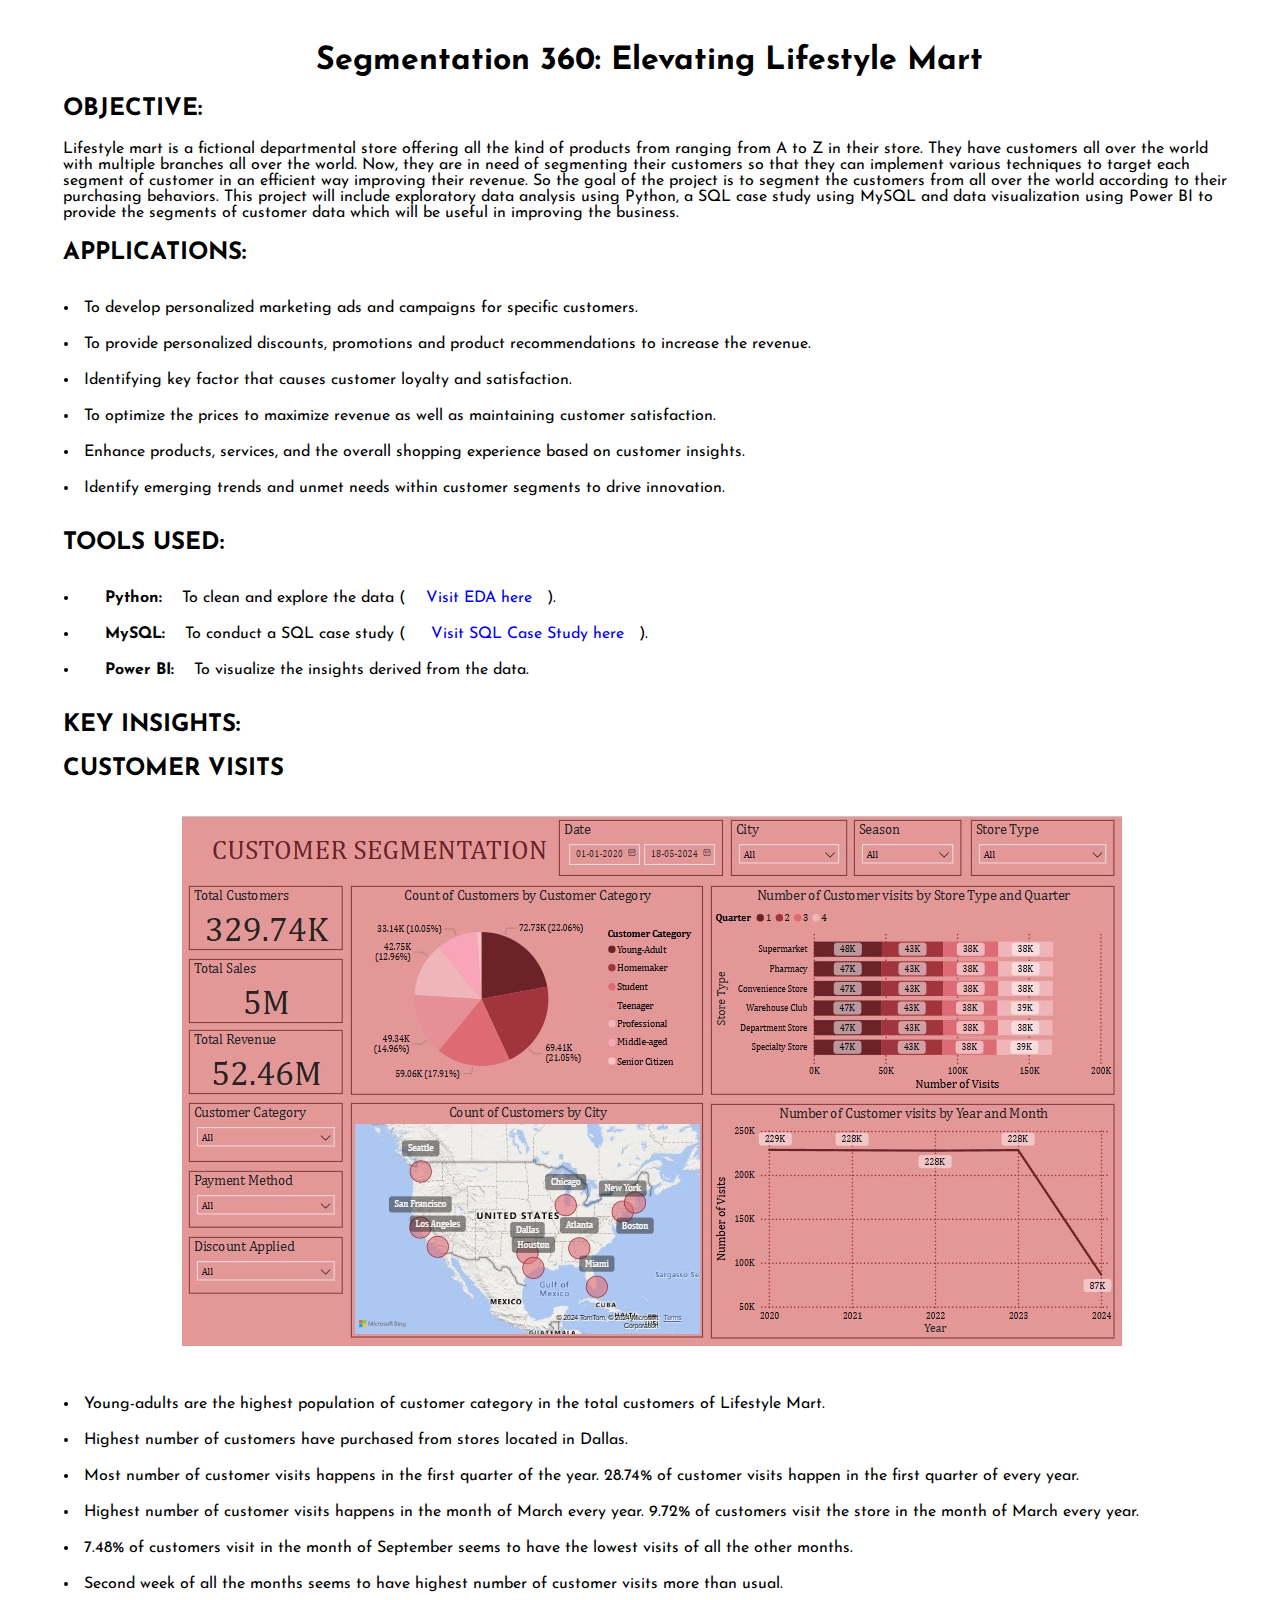
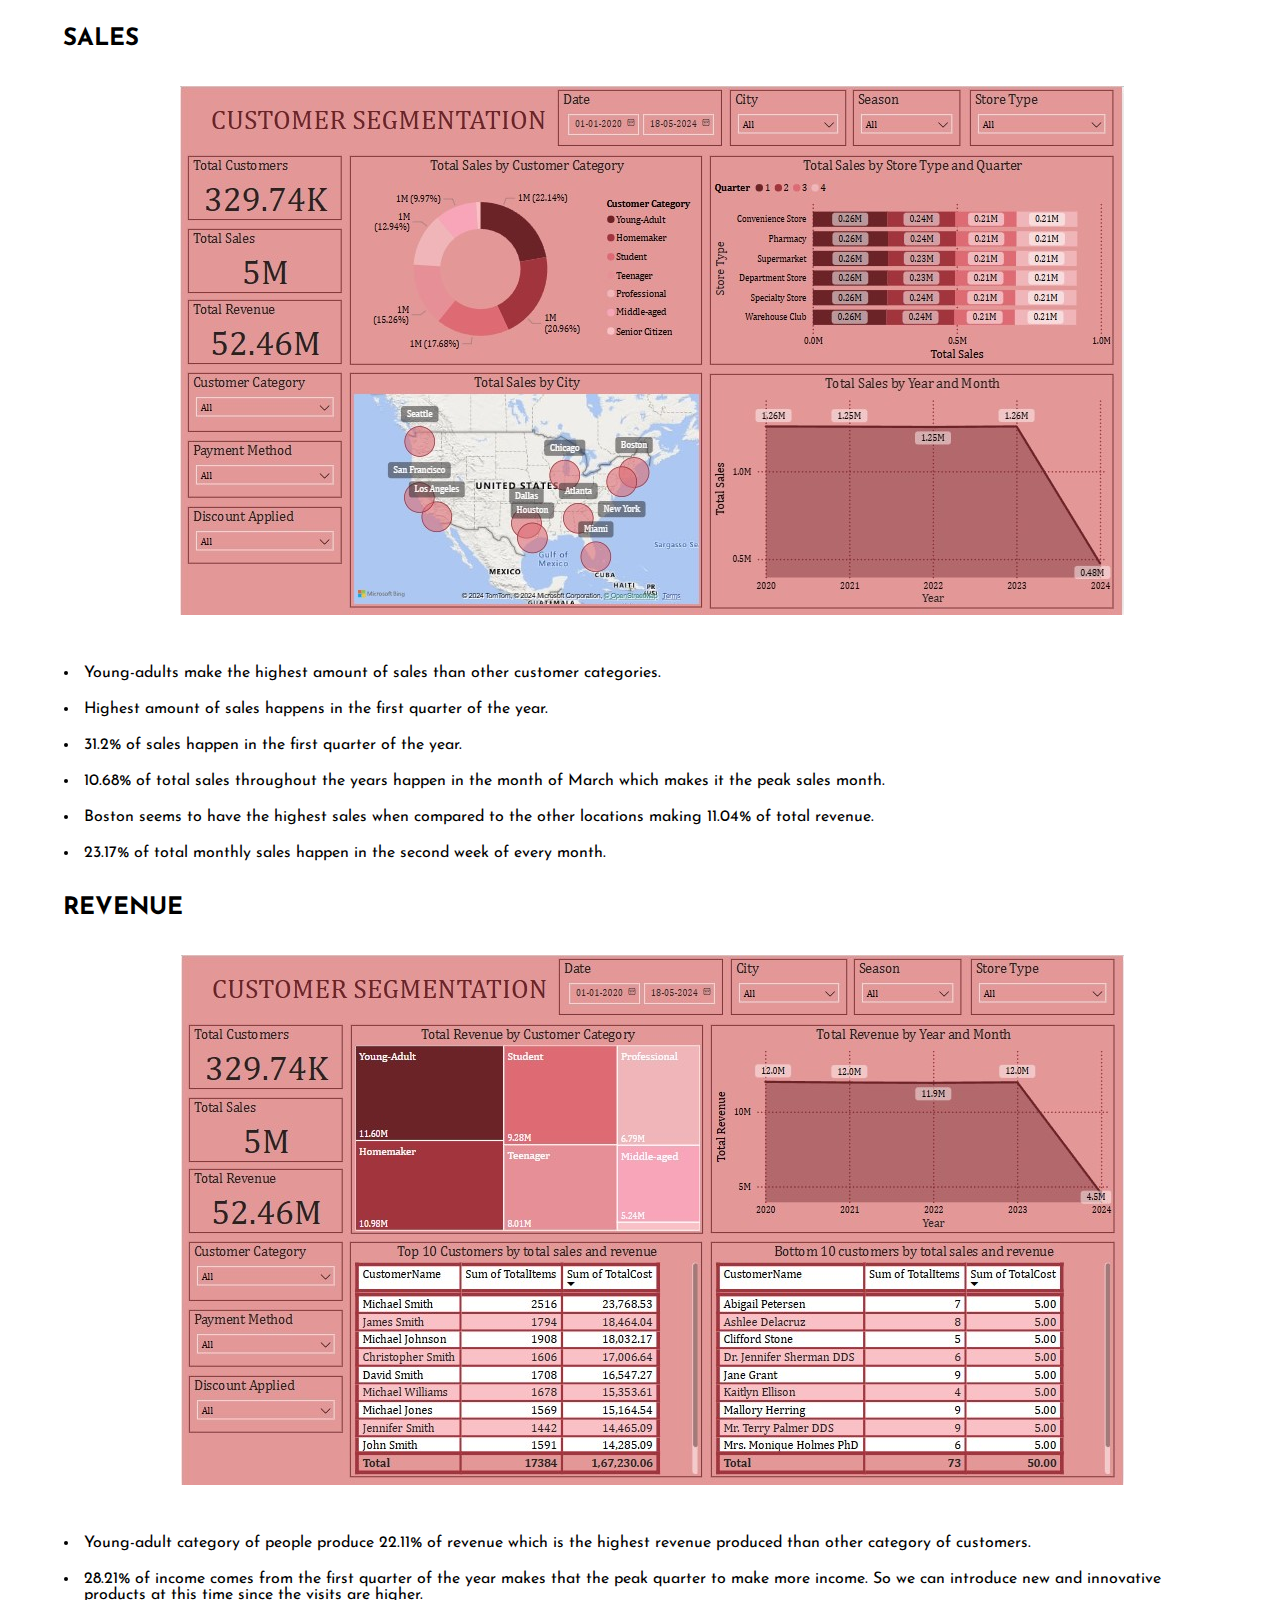
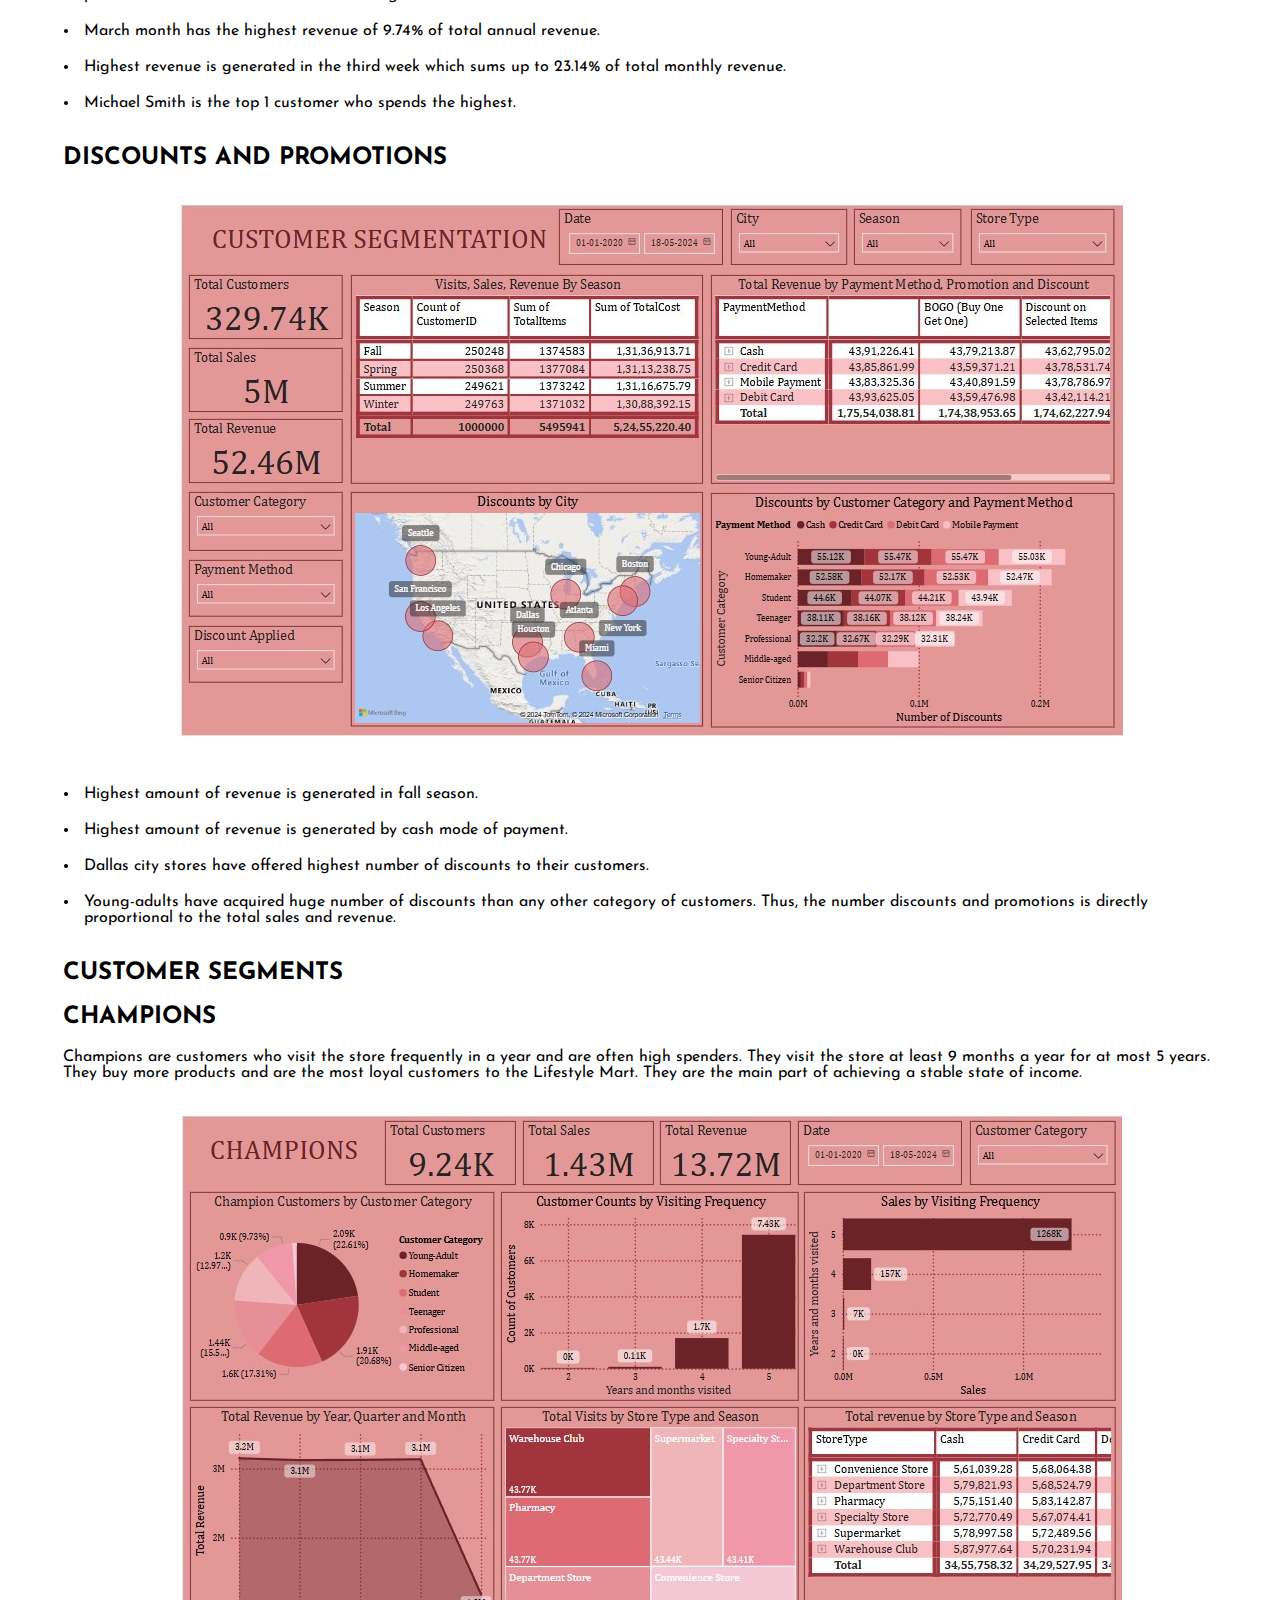
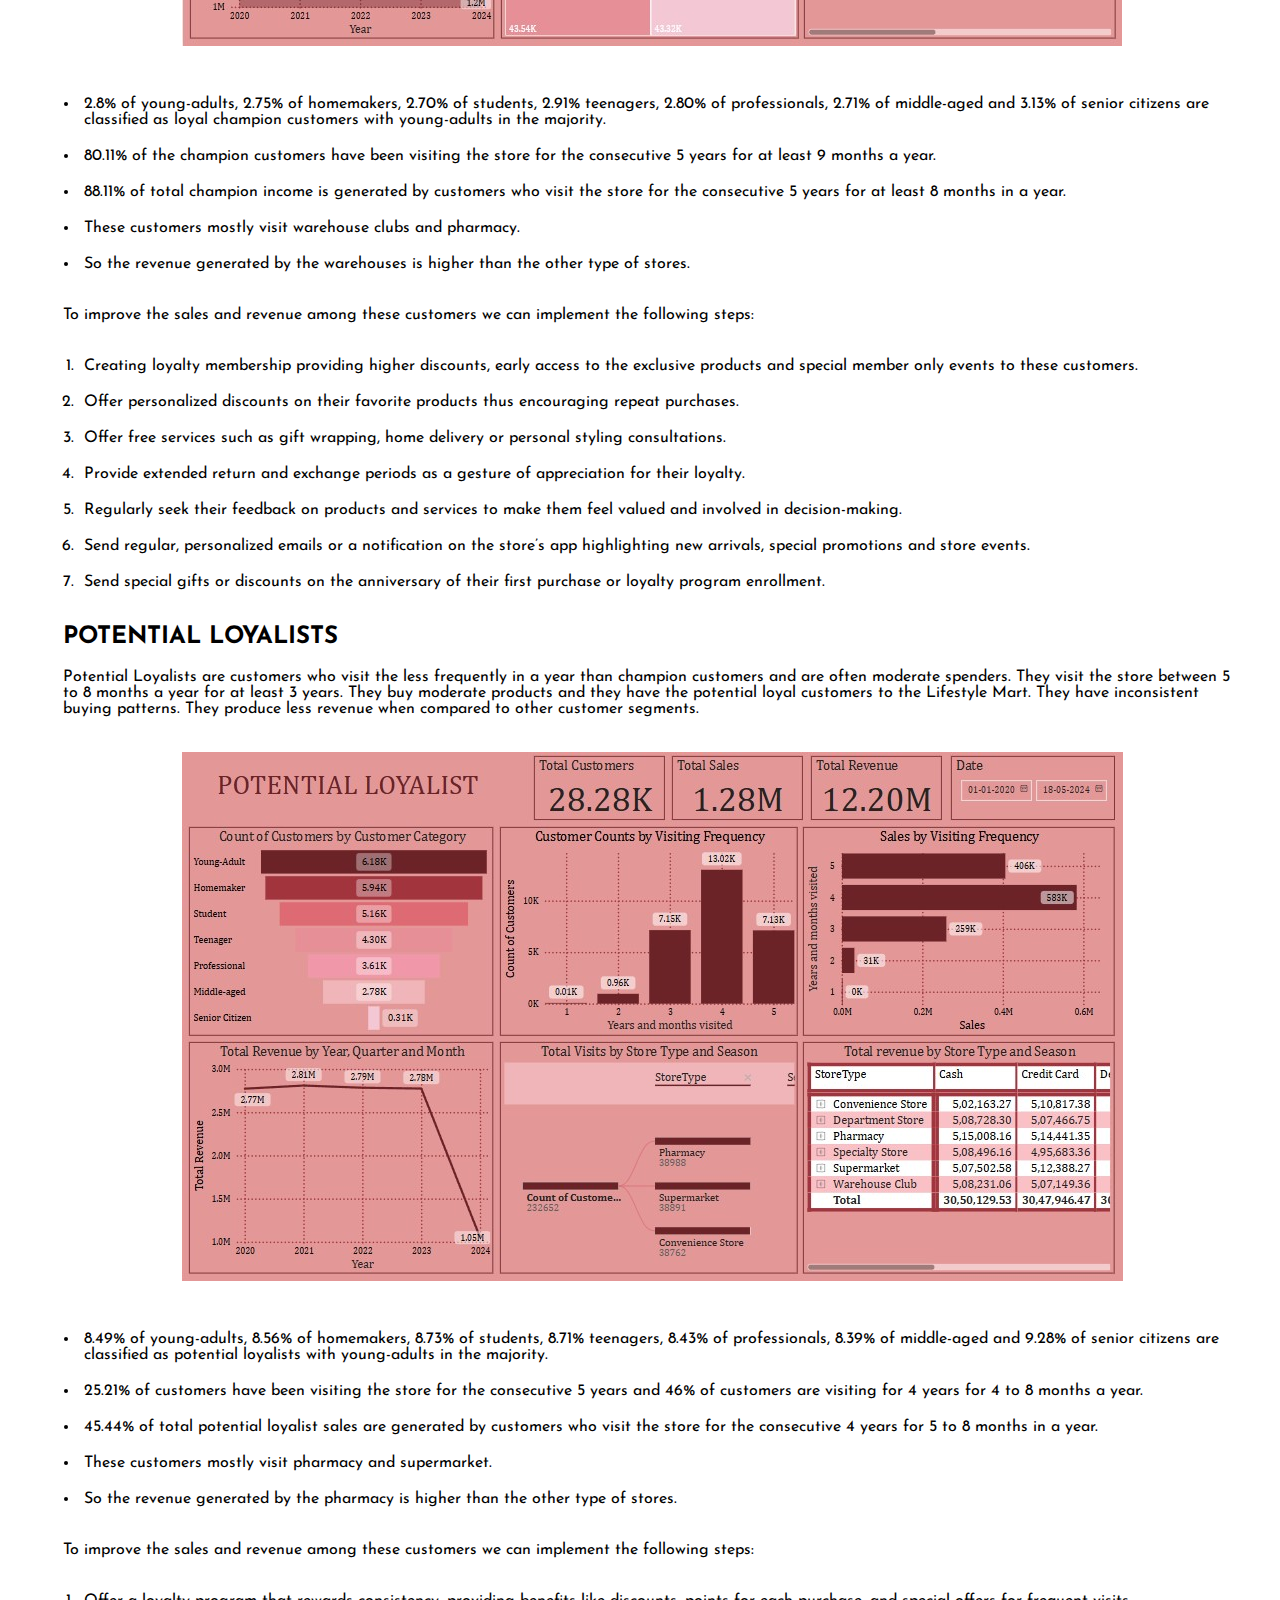
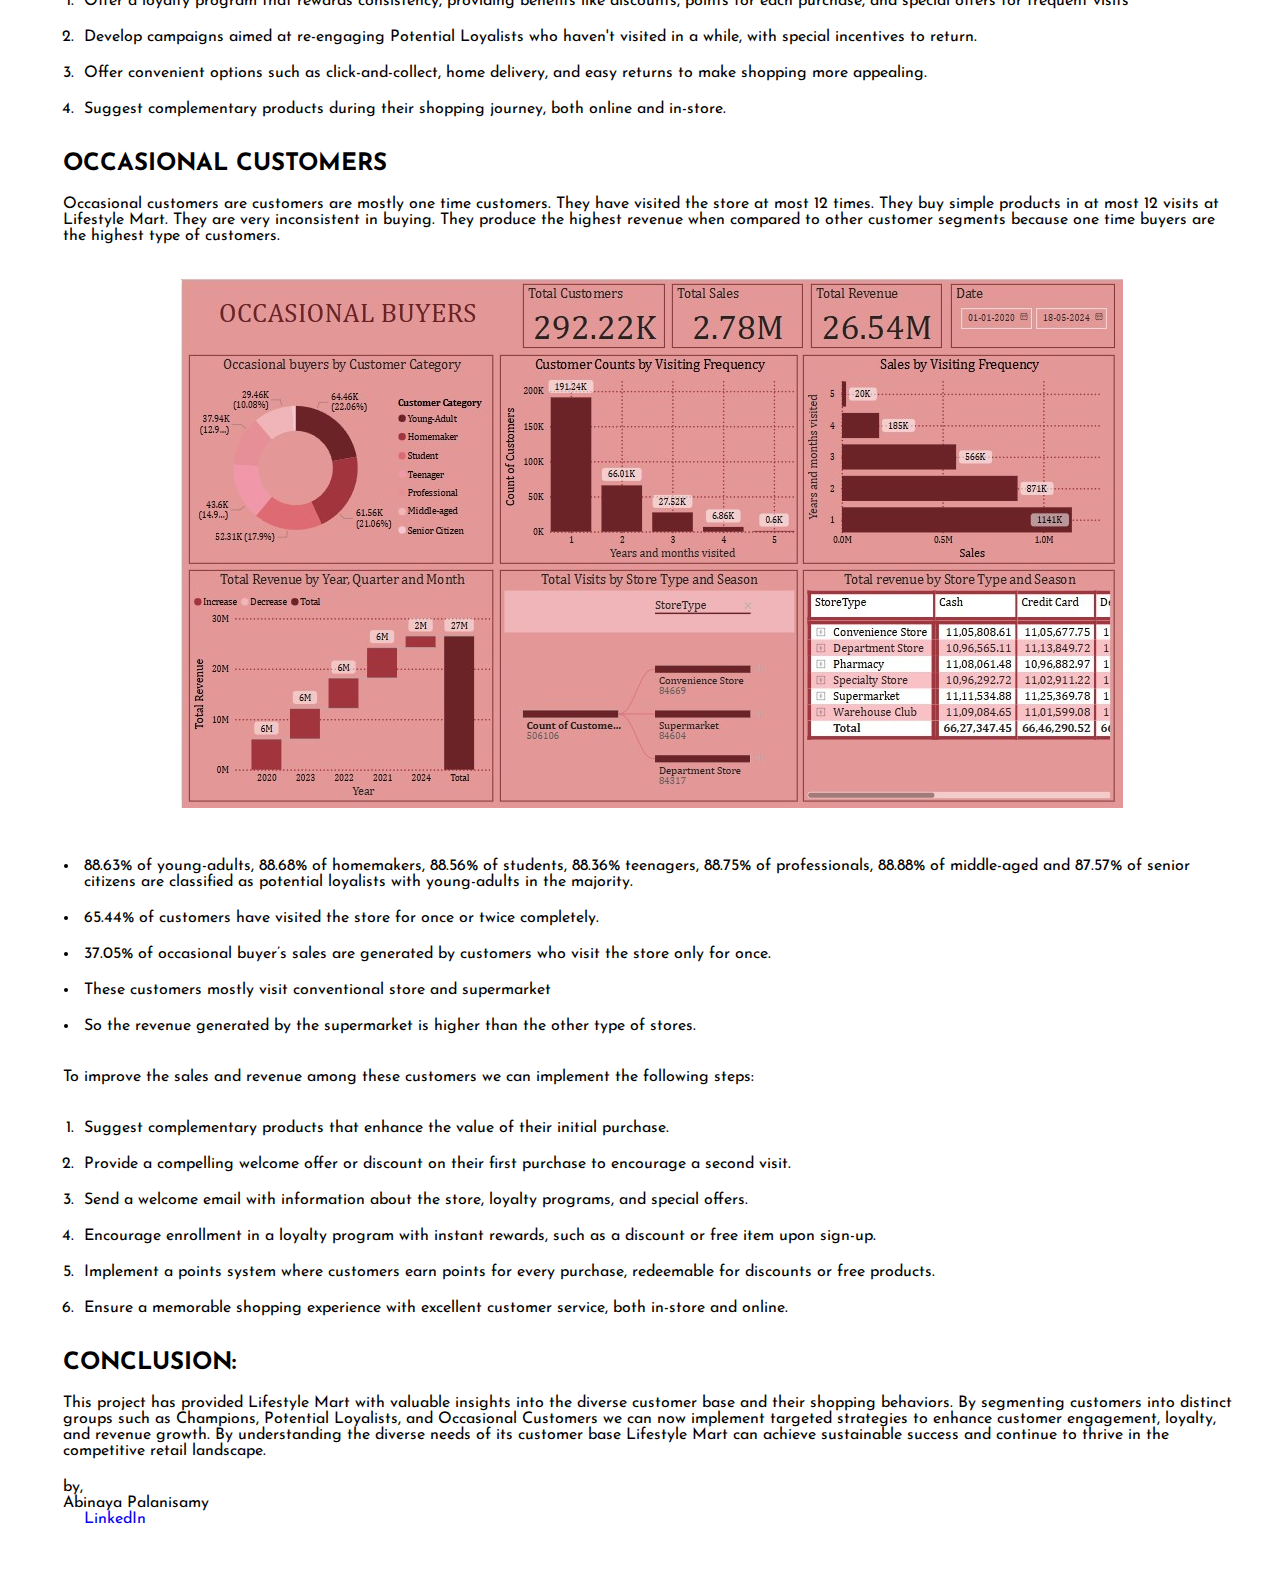
==== index.html @ 57961b80 "Update and rename Customer Satisfaction.html to index.html" ====
<html>
    <head>
        <title>Segmentation 360: Elevating Lifestyle Mart</title>
        <link rel="stylesheet" type="text/css" href="Customer.css">
        <!--google fonts link-->
    <link href="https://fonts.googleapis.com/css2?family=Josefin+Sans:wght@500&family=Rubik:ital,wght@1,800&display=swap" rel="stylesheet">
    </head>
    <body>
        <h1 align="center">Segmentation 360: Elevating Lifestyle Mart</h1>
        <h2>OBJECTIVE:</h2>
        <p>Lifestyle mart is a fictional departmental store offering all the kind of products from ranging from A to Z in their store. They have customers all over the world with multiple branches all over the world. Now, they are in need of segmenting their customers so that they can implement various techniques to target each segment of customer in an efficient way improving their revenue. So the goal of the project is to segment the customers from all over the world according to their purchasing behaviors. This project will include exploratory data analysis using Python, a SQL case study using MySQL and data visualization using Power BI to provide the segments of customer data which will be useful in improving the business. </p>
        <h2>APPLICATIONS:</h2>
        <ul>
            <li>To develop personalized marketing ads and campaigns for specific customers.</li>
            <li>To provide personalized discounts, promotions and product recommendations to increase the revenue.</li>
            <li>Identifying key factor that causes customer loyalty and satisfaction.</li>
            <li>To optimize the prices to maximize revenue as well as maintaining customer satisfaction.</li>
            <li>Enhance products, services, and the overall shopping experience based on customer insights.</li>
            <li>Identify emerging trends and unmet needs within customer segments to drive innovation.</li>
        </ul>
        <h2>TOOLS USED:</h2>
        <ul>
            <li><strong>Python: </strong>To clean and explore the data (<a href="https://github.com/Abinaya-2023/FINAL-PROJECTS-AARD/blob/main/Customer%20Segmentation%20Analysis/Retail.ipynb" target="_blank" class="btn">Visit EDA here</a>). </li>
            <li><strong>MySQL: </strong>To conduct a SQL case study ( <a href="https://github.com/Abinaya-2023/FINAL-PROJECTS-AARD/blob/main/Customer%20Segmentation%20Analysis/Retail.sql" target="_blank" class="btn">Visit SQL Case Study here</a>). </li>
            <li><strong>Power BI: </strong>To visualize the insights derived from the data. </li>
        </ul>
        <h2>KEY INSIGHTS:</h2>
        <h2>CUSTOMER VISITS</h2>
        <center><img src="Customer Dashboard/A.jpg"></center>
        <ul>
            <li>Young-adults are the highest population of customer category in the total customers of Lifestyle Mart.</li>
            <li>Highest number of customers have purchased from stores located in Dallas.</li>
            <li>Most number of customer visits happens in the first quarter of the year. 28.74% of customer visits happen in the first quarter of every year.</li>
            <li>Highest number of customer visits happens in the month of March every year. 9.72% of customers visit the store in the month of March every year.</li>
            <li>7.48% of customers visit in the month of September seems to have the lowest visits of all the other months.</li>
            <li>Second week of all the months seems to have highest number of customer visits more than usual.</li>
        </ul>
        <h2>SALES</h2>
        <center><img src = "Customer Dashboard/B.jpg"></center>
        <ul>
            <li>Young-adults make the highest amount of sales than other customer categories.</li>
            <li>Highest amount of sales happens in the first quarter of the year.</li>
            <li>31.2% of sales happen in the first quarter of the year.</li>
            <li>10.68% of total sales throughout the years happen in the month of March which makes it the peak sales month.</li>
            <li>Boston seems to have the highest sales when compared to the other locations making 11.04% of total revenue.</li>
            <li>23.17% of total monthly sales happen in the second week of every month.</li>
        </ul>
        <h2>REVENUE</h2>
        <center><img src = "Customer Dashboard/C.jpg"></center>
        <ul>
            <li>Young-adult category of people produce 22.11% of revenue which is the highest revenue produced than other category of customers.</li>
            <li>28.21% of income comes from the first quarter of the year makes that the peak quarter to make more income. So we can introduce new and innovative products at this time since the visits are higher.</li>
            <li>March month has the highest revenue of 9.74% of total annual revenue.</li>
            <li>Highest revenue is generated in the third week which sums up to 23.14% of total monthly revenue.</li>
            <li>Michael Smith is the top 1 customer who spends the highest.</li>
        </ul>
        <h2>DISCOUNTS AND PROMOTIONS</h2>
        <center><img src = "Customer Dashboard/D.jpg"></center>
        <ul>
            <li>Highest amount of revenue is generated in fall season.</li>
            <li>Highest amount of revenue is generated by cash mode of payment.</li>
            <li>Dallas city stores have offered highest number of discounts to their customers.</li>
            <li>Young-adults have acquired huge number of discounts than any other category of customers. Thus, the number discounts and promotions is directly proportional to the total sales and revenue.</li>
        </ul>
        <h2>CUSTOMER SEGMENTS</h2>
        <h2>CHAMPIONS</h2>
        <p>Champions are customers who visit the store frequently in a year and are often high spenders. They visit the store at least 9 months a year for at most 5 years. They buy more products and are the most loyal customers to the Lifestyle Mart. They are the main part of achieving a stable state of income.</p>
        <center><img src = "Customer Dashboard/E.jpg"></center>
        <ul>
            <li>2.8% of young-adults, 2.75% of homemakers, 2.70% of students, 2.91% teenagers, 2.80% of professionals, 2.71% of middle-aged and 3.13% of senior citizens are classified as loyal champion customers with young-adults in the majority.</li>
            <li>80.11% of the champion customers have been visiting the store for the consecutive 5 years for at least 9 months a year.</li>
            <li>88.11% of total champion income is generated by customers who visit the store for the consecutive 5 years for at least 8 months in a year.</li>
            <li>These customers mostly visit warehouse clubs and pharmacy.</li>
            <li>So the revenue generated by the warehouses is higher than the other type of stores.</li>
        </ul>
        <p>To improve the sales and revenue among these customers we can implement the following steps:</p>
        <ol>
            <li>Creating loyalty membership providing higher discounts, early access to the exclusive products and special member only events to these customers.</li>
            <li>Offer personalized discounts on their favorite products thus encouraging repeat purchases.</li>
            <li>Offer free services such as gift wrapping, home delivery or personal styling consultations.</li>
            <li>Provide extended return and exchange periods as a gesture of appreciation for their loyalty.</li>
            <li>Regularly seek their feedback on products and services to make them feel valued and involved in decision-making.</li>
            <li>Send regular, personalized emails or a notification on the store’s app highlighting new arrivals, special promotions and store events.</li>
            <li>Send special gifts or discounts on the anniversary of their first purchase or loyalty program enrollment.</li>
        </ol>
        <h2>POTENTIAL LOYALISTS</h2>
        <p>Potential Loyalists are customers who visit the less frequently in a year than champion customers and are often moderate spenders. They visit the store between 5 to 8 months a year for at least 3 years. They buy moderate products and they have the potential loyal customers to the Lifestyle Mart. They have inconsistent buying patterns. They produce less revenue when compared to other customer segments.</p>
        <center><img src = "Customer Dashboard/F.jpg"></center>
        <ul>
            <li>8.49% of young-adults, 8.56% of homemakers, 8.73% of students, 8.71% teenagers, 8.43% of professionals, 8.39% of middle-aged and 9.28% of senior citizens are classified as potential loyalists with young-adults in the majority.</li>
            <li>25.21% of customers have been visiting the store for the consecutive 5 years and 46% of customers are visiting for 4 years for 4 to 8 months a year.</li>
            <li>45.44% of total potential loyalist sales are generated by customers who visit the store for the consecutive 4 years for 5 to 8 months in a year.</li>
            <li>These customers mostly visit pharmacy and supermarket.</li>
            <li>So the revenue generated by the pharmacy is higher than the other type of stores.</li>
        </ul>
        <p>To improve the sales and revenue among these customers we can implement the following steps:</p>
        <ol>
            <li>Offer a loyalty program that rewards consistency, providing benefits like discounts, points for each purchase, and special offers for frequent visits</li>
            <li>Develop campaigns aimed at re-engaging Potential Loyalists who haven't visited in a while, with special incentives to return.</li>
            <li>Offer convenient options such as click-and-collect, home delivery, and easy returns to make shopping more appealing.</li>
            <li>Suggest complementary products during their shopping journey, both online and in-store.</li>
        </ol>
        <h2>OCCASIONAL CUSTOMERS</h2>
        <p>Occasional customers are customers are mostly one time customers. They have visited the store at most 12 times. They buy simple products in at most 12 visits at Lifestyle Mart. They are very inconsistent in buying. They produce the highest revenue when compared to other customer segments because one time buyers are the highest type of customers.</p>
        <center><img src = "Customer Dashboard/G.jpg"></center>
        <ul>
            <li>88.63% of young-adults, 88.68% of homemakers, 88.56% of students, 88.36% teenagers, 88.75% of professionals, 88.88% of middle-aged and 87.57% of senior citizens are classified as potential loyalists with young-adults in the majority.</li>
            <li>65.44% of customers have visited the store for once or twice completely.</li>
            <li>37.05% of occasional buyer’s sales are generated by customers who visit the store only for once.</li>
            <li>These customers mostly visit conventional store and supermarket</li>
            <li>So the revenue generated by the supermarket is higher than the other type of stores.</li>
        </ul>
        <p>To improve the sales and revenue among these customers we can implement the following steps:</p>
        <ol>
            <li>Suggest complementary products that enhance the value of their initial purchase.</li>
            <li>Provide a compelling welcome offer or discount on their first purchase to encourage a second visit.</li>
            <li>Send a welcome email with information about the store, loyalty programs, and special offers.</li>
            <li>Encourage enrollment in a loyalty program with instant rewards, such as a discount or free item upon sign-up.</li>
            <li>Implement a points system where customers earn points for every purchase, redeemable for discounts or free products.</li>
            <li>Ensure a memorable shopping experience with excellent customer service, both in-store and online.</li>
        </ol>
        <h2>CONCLUSION:</h2>
        <p>This project has provided Lifestyle Mart with valuable insights into the diverse customer base and their shopping behaviors. By segmenting customers into distinct groups such as Champions, Potential Loyalists, and Occasional Customers we can now implement targeted strategies to enhance customer engagement, loyalty, and revenue growth. By understanding the diverse needs of its customer base Lifestyle Mart can achieve sustainable success and continue to thrive in the competitive retail landscape.</p>
        <p>by,<br>
        Abinaya Palanisamy<br>
        <a href="https://www.linkedin.com/in/abinaya2023" target="_blank">LinkedIn</a></p>
    </body>
</html>
---- Customer.css ----
*{
    padding: 5;
    margin: 10;
    margin-left: 1rem;
    box-sizing: border-box;
    font-family: 'Josefin Sans', sans-serif;
    text-decoration: none;
}

#root{
    --bg-color: rgb(247, 174, 234);
    --text-color: black;
    --main-color: rgb(196, 49, 139);
    --big-font: 7rem;
    --p-font: 1.1rem;
}

body{
    background-color:rgb(255, 255, 255);
    color: black;
    }

li::marker{
        color: black;
    }
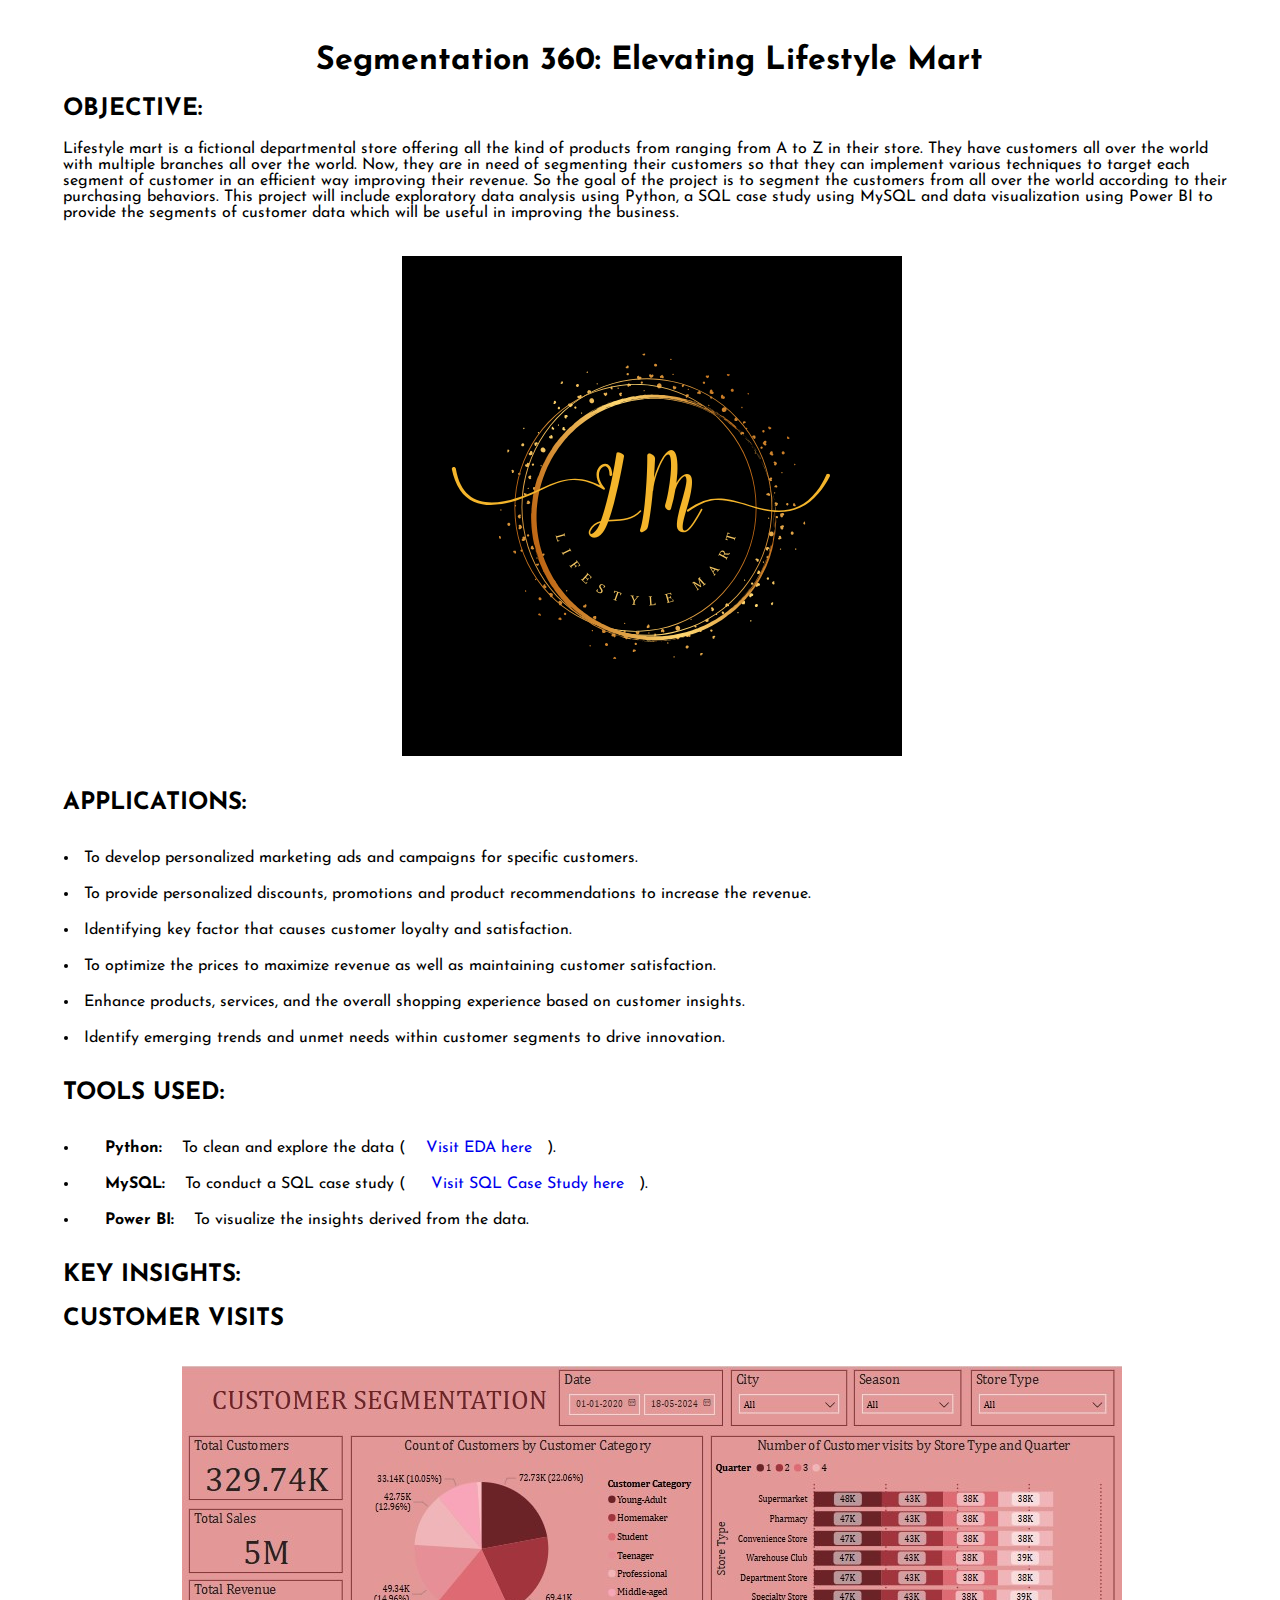
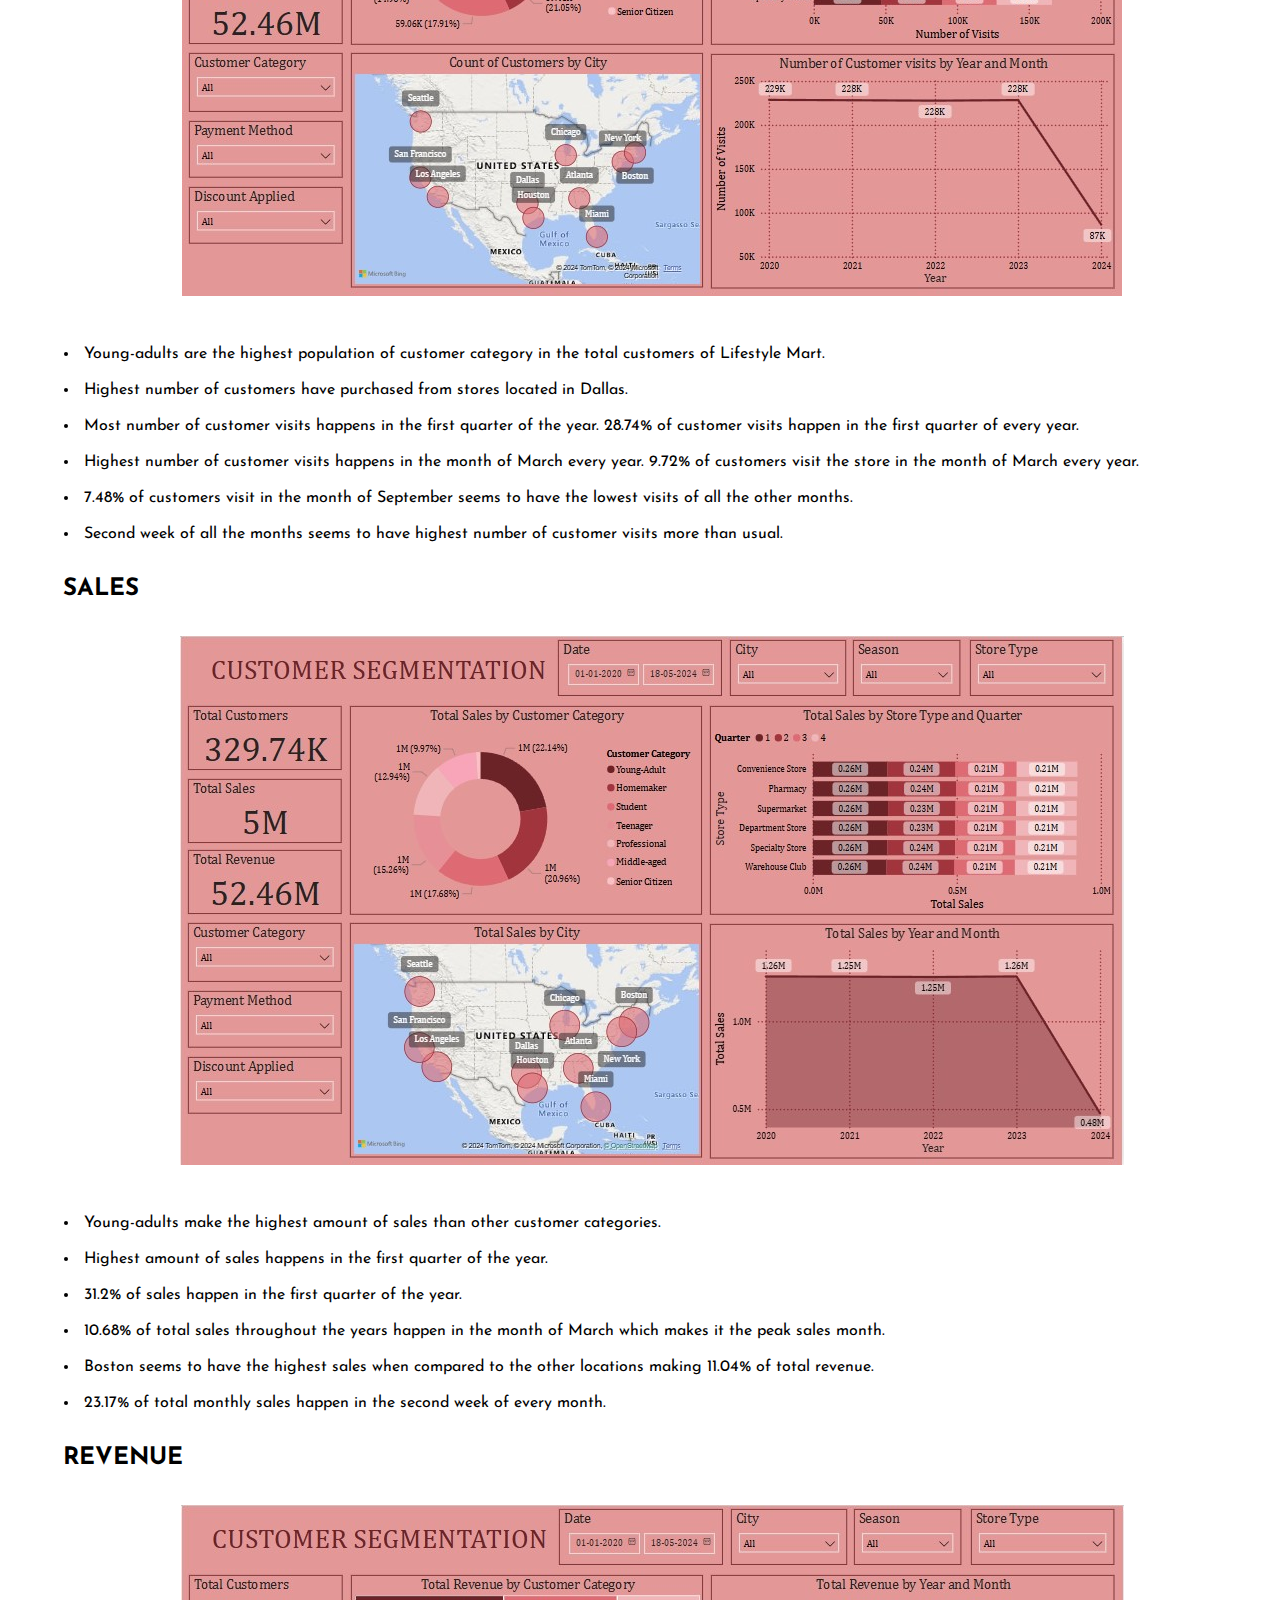
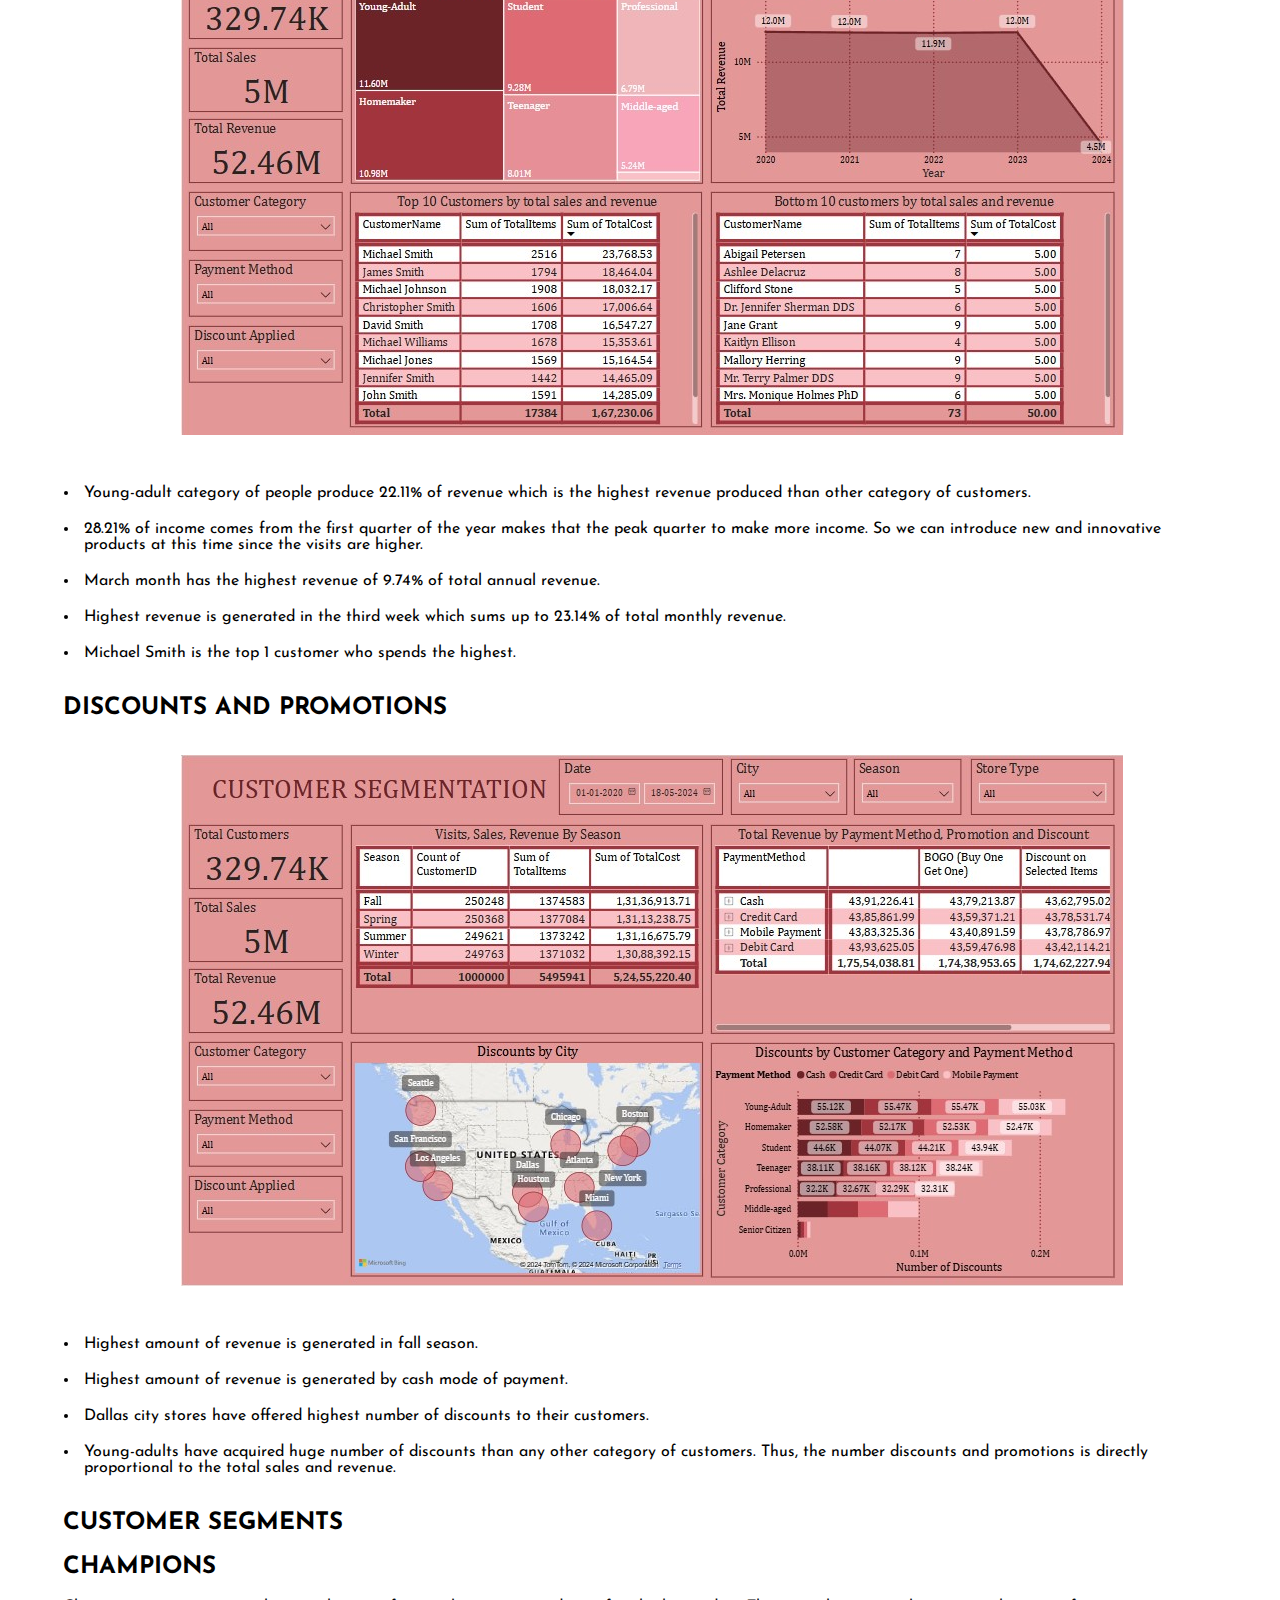
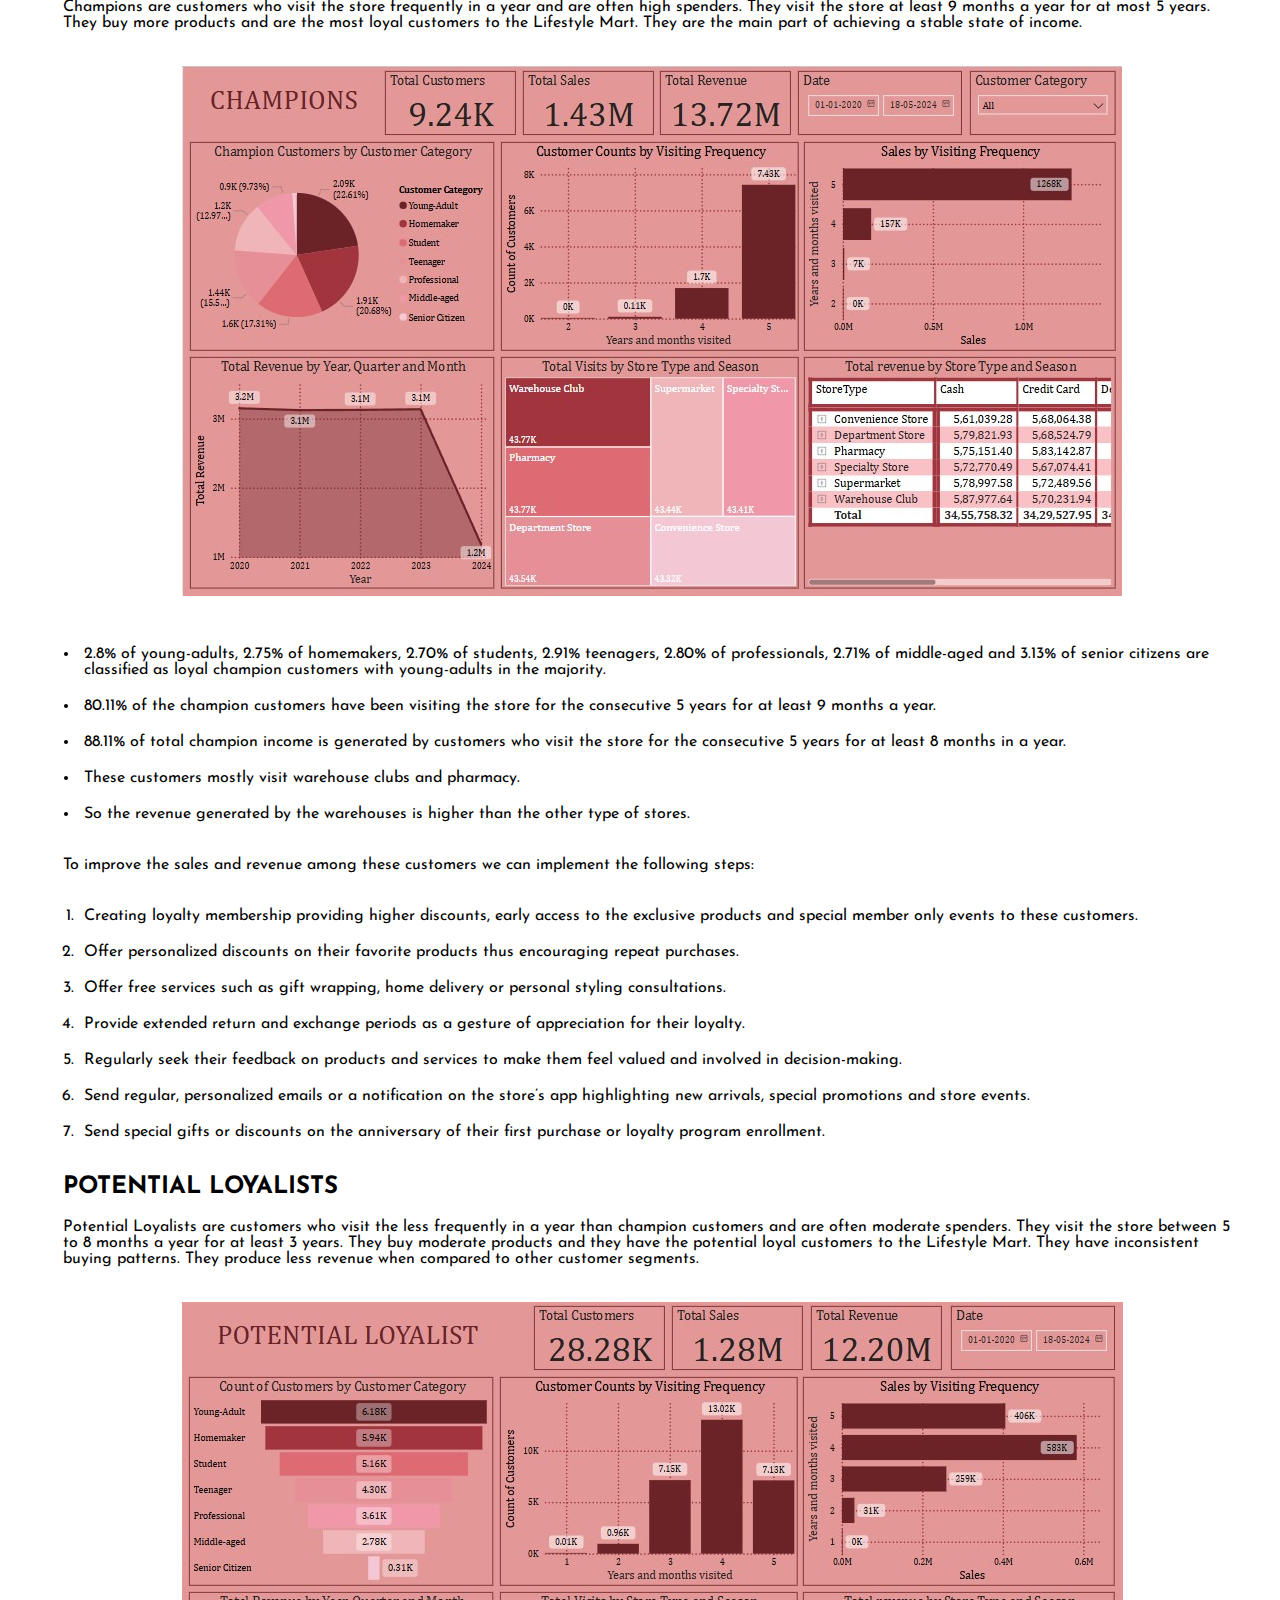
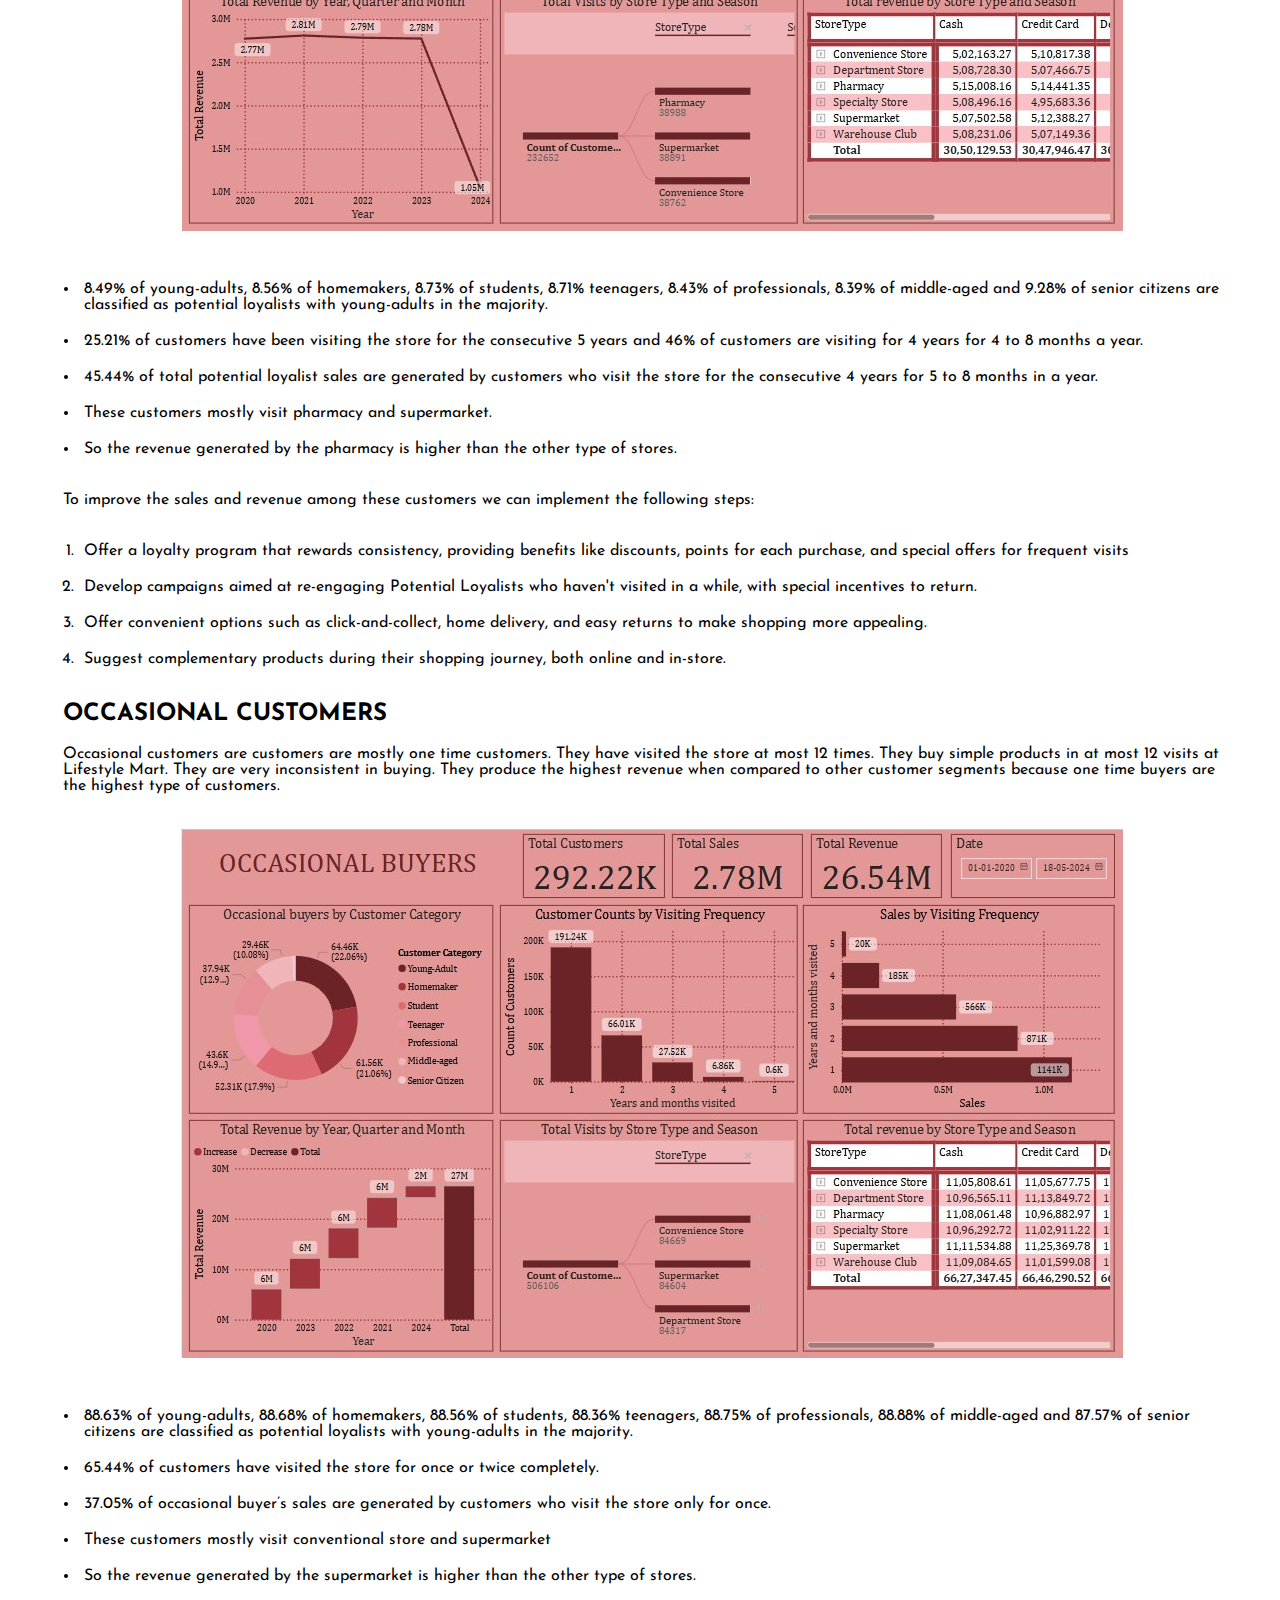
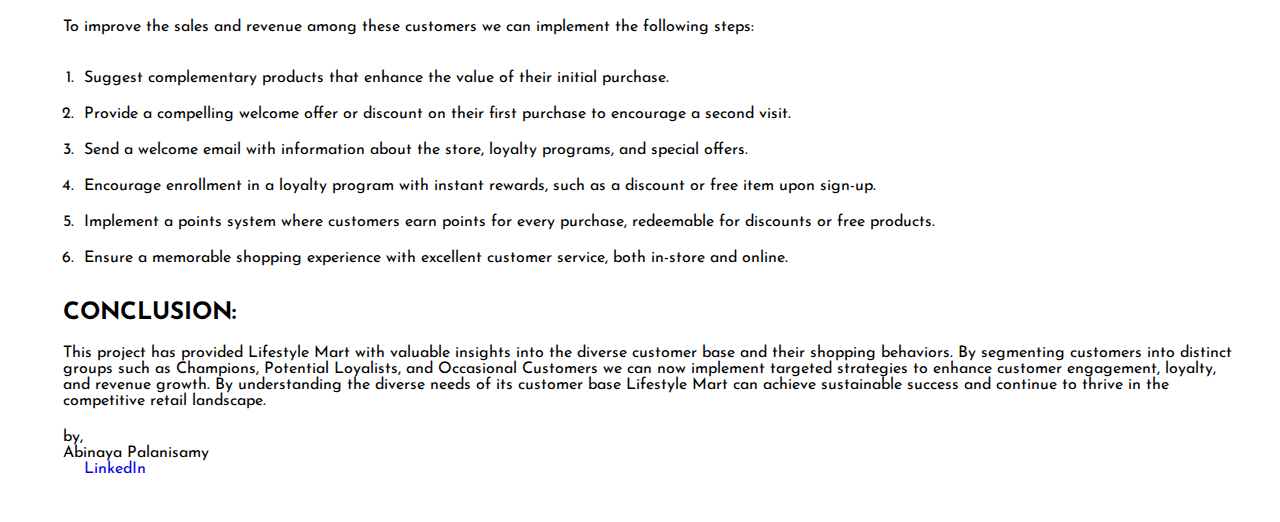
==== commit 89ce66c4: "Update index.html" ====
--- a/index.html
+++ b/index.html
@@ -9,6 +9,7 @@
         <h1 align="center">Segmentation 360: Elevating Lifestyle Mart</h1>
         <h2>OBJECTIVE:</h2>
         <p>Lifestyle mart is a fictional departmental store offering all the kind of products from ranging from A to Z in their store. They have customers all over the world with multiple branches all over the world. Now, they are in need of segmenting their customers so that they can implement various techniques to target each segment of customer in an efficient way improving their revenue. So the goal of the project is to segment the customers from all over the world according to their purchasing behaviors. This project will include exploratory data analysis using Python, a SQL case study using MySQL and data visualization using Power BI to provide the segments of customer data which will be useful in improving the business. </p>
+         <center><img src="Lifestyle.png"></center>
         <h2>APPLICATIONS:</h2>
         <ul>
             <li>To develop personalized marketing ads and campaigns for specific customers.</li>
